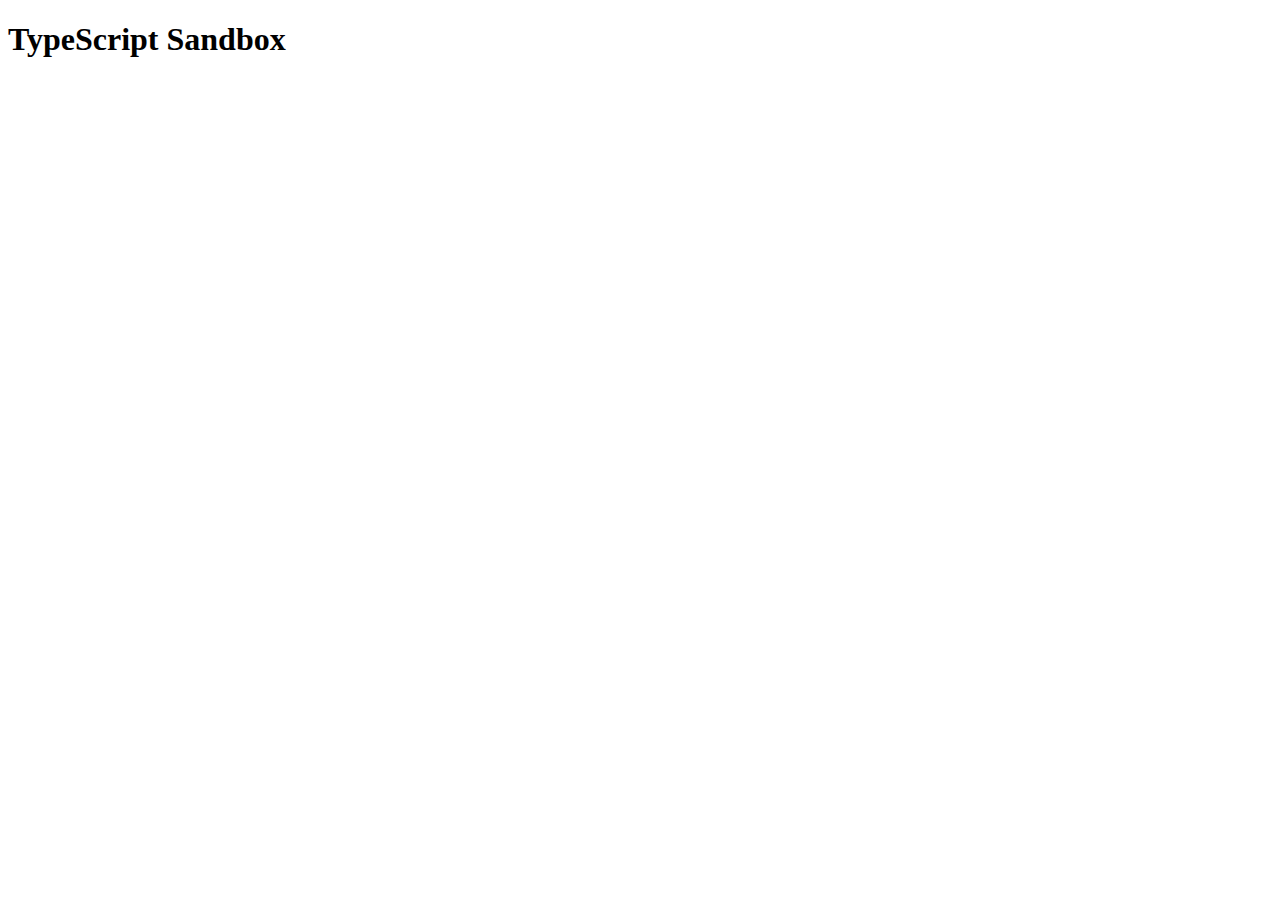
==== index.html @ 8939a66f "first commit" ====
<!DOCTYPE html>
<html lang="en">
  <head>
    <meta charset="UTF-8" />
    <link rel="icon" type="image/svg+xml" href="/vite.svg" />
    <meta name="viewport" content="width=device-width, initial-scale=1.0" />
    <title>Vite + TS</title>
  </head>
  <body>
    <div id="app">
      <h1>TypeScript Sandbox</h1>
    </div>
    <script type="module" src="/src/main.ts"></script>
  </body>
</html>
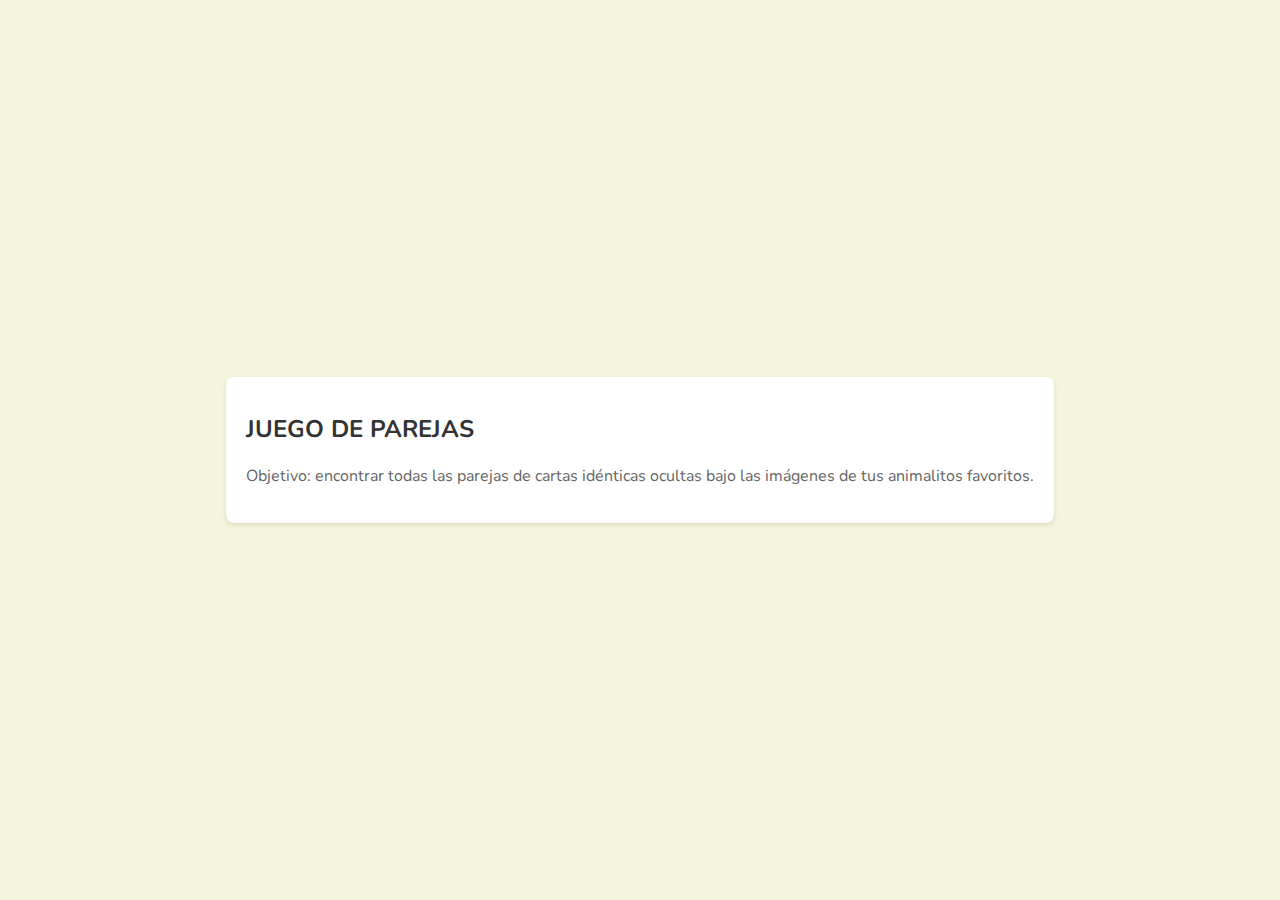
==== commit 7b1fe98f: "posible modelo" ====
--- a/index.html
+++ b/index.html
@@ -4,12 +4,19 @@
     <meta charset="UTF-8" />
     <link rel="icon" type="image/svg+xml" href="/vite.svg" />
     <meta name="viewport" content="width=device-width, initial-scale=1.0" />
-    <title>Vite + TS</title>
+    <link rel="stylesheet" href="./src/style.css" />
+    <title>Emparejar Cartas</title>
   </head>
   <body>
-    <div id="app">
-      <h1>TypeScript Sandbox</h1>
-    </div>
+    <header>
+      <h1>JUEGO DE PAREJAS</h1>
+      <div class="introduccion">
+        <p>
+          Objetivo: encontrar todas las parejas de cartas idénticas ocultas bajo
+          las imágenes de tus animalitos favoritos.
+        </p>
+      </div>
+    </header>
     <script type="module" src="/src/main.ts"></script>
   </body>
 </html>
--- a/src/style.css
+++ b/src/style.css
@@ -0,0 +1,52 @@
+@import url("https://fonts.googleapis.com/css2?family=Nunito:ital,wght@0,200..1000;1,200..1000&display=swap");
+
+body {
+  background-color: beige;
+  font-family: "Nunito", sans-serif;
+  margin: 0;
+  padding: 0;
+  display: flex;
+  justify-content: center;
+  align-items: center;
+  height: 100vh;
+}
+
+header {
+  background-color: #fff;
+  padding: 20px;
+  border-radius: 8px;
+  box-shadow: 0 2px 4px rgba(0, 0, 0, 0.1);
+}
+
+header h1 {
+  color: #333;
+  font-size: 24px;
+  margin-bottom: 20px;
+}
+
+.introduccion {
+  color: #666;
+  font-size: 16px;
+  margin-bottom: 10px;
+}
+
+.cartas-container {
+  display: grid;
+  grid-template-columns: repeat(4, 200px);
+  gap: 30px;
+}
+
+.divCarta {
+  width: 200px;
+  height: 200px;
+  background-color: rgb(225, 139, 194);
+  border-radius: 10%;
+  display: flex;
+  justify-content: center;
+  align-items: center;
+}
+
+.imagen {
+  max-width: 100%;
+  max-height: 100%;
+}
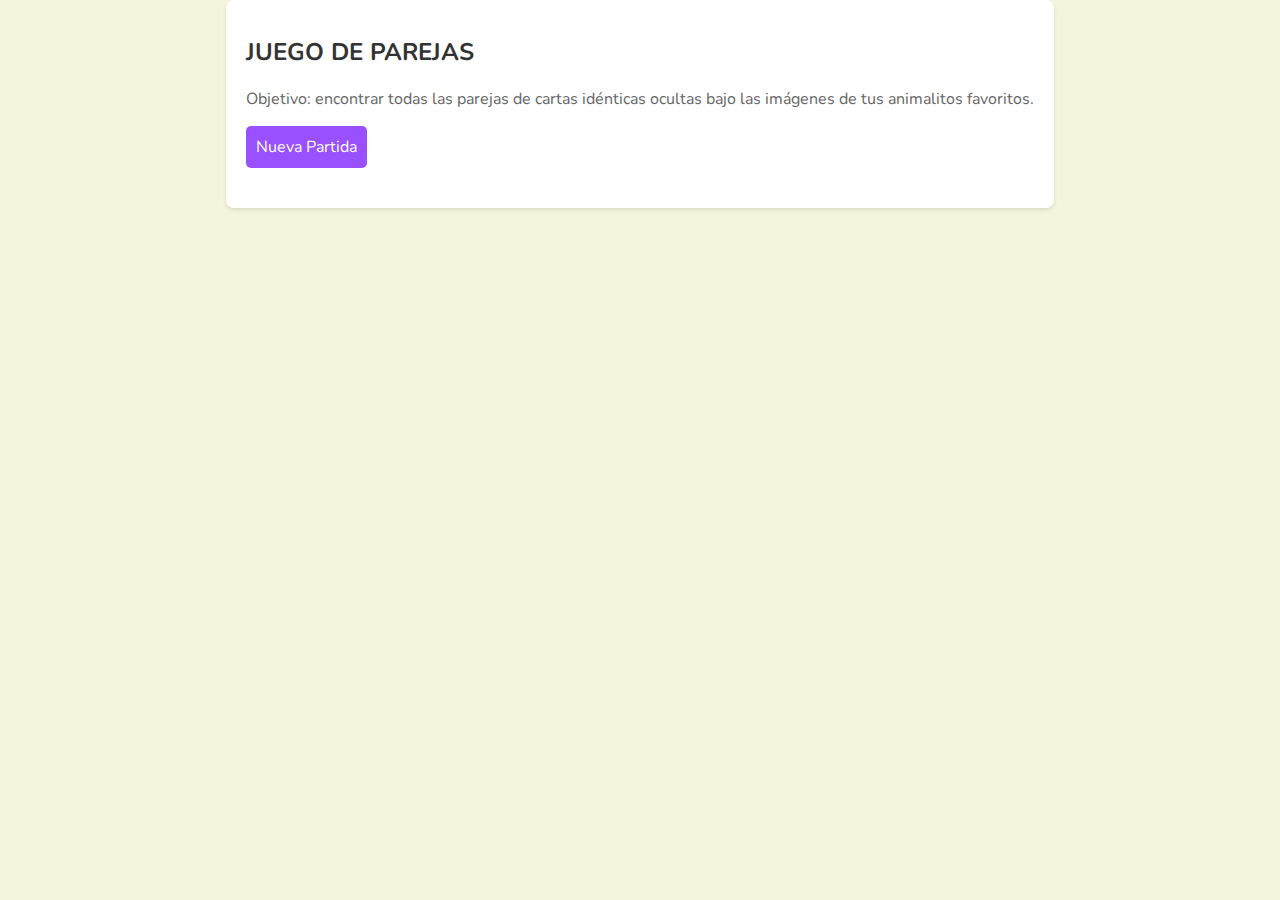
==== commit cb6199dd: "tablero creado, cartas volteadas" ====
--- a/index.html
+++ b/index.html
@@ -16,6 +16,10 @@
           las imágenes de tus animalitos favoritos.
         </p>
       </div>
+      <div class="button-container">
+        <button id="nueva-partida">Nueva Partida</button>
+      </div>
+      <div class="cartas-container"></div>
     </header>
     <script type="module" src="/src/main.ts"></script>
   </body>
--- a/src/style.css
+++ b/src/style.css
@@ -8,7 +8,6 @@
   display: flex;
   justify-content: center;
   align-items: center;
-  height: 100vh;
 }
 
 header {
@@ -32,13 +31,16 @@
 
 .cartas-container {
   display: grid;
-  grid-template-columns: repeat(4, 200px);
-  gap: 30px;
+  grid-template-columns: repeat(4, 150px);
+  gap: 20px;
+  max-width: 800px; /* Ancho máximo del contenedor */
+  margin: 0 auto; /* Margen automático para centrar horizontalmente */
+  justify-content: center;
 }
 
 .divCarta {
-  width: 200px;
-  height: 200px;
+  width: 150px;
+  height: 150px;
   background-color: rgb(225, 139, 194);
   border-radius: 10%;
   display: flex;
@@ -50,3 +52,19 @@
   max-width: 100%;
   max-height: 100%;
 }
+
+button {
+  background-color: rgb(153, 80, 255);
+  color: white;
+  border-radius: 5px;
+  padding: 10px;
+  border: none;
+  font-family: "Nunito", sans-serif;
+  font-size: 16px;
+  cursor: pointer;
+  margin-bottom: 20px;
+}
+
+button:hover {
+  background-color: rgb(177, 127, 247);
+}
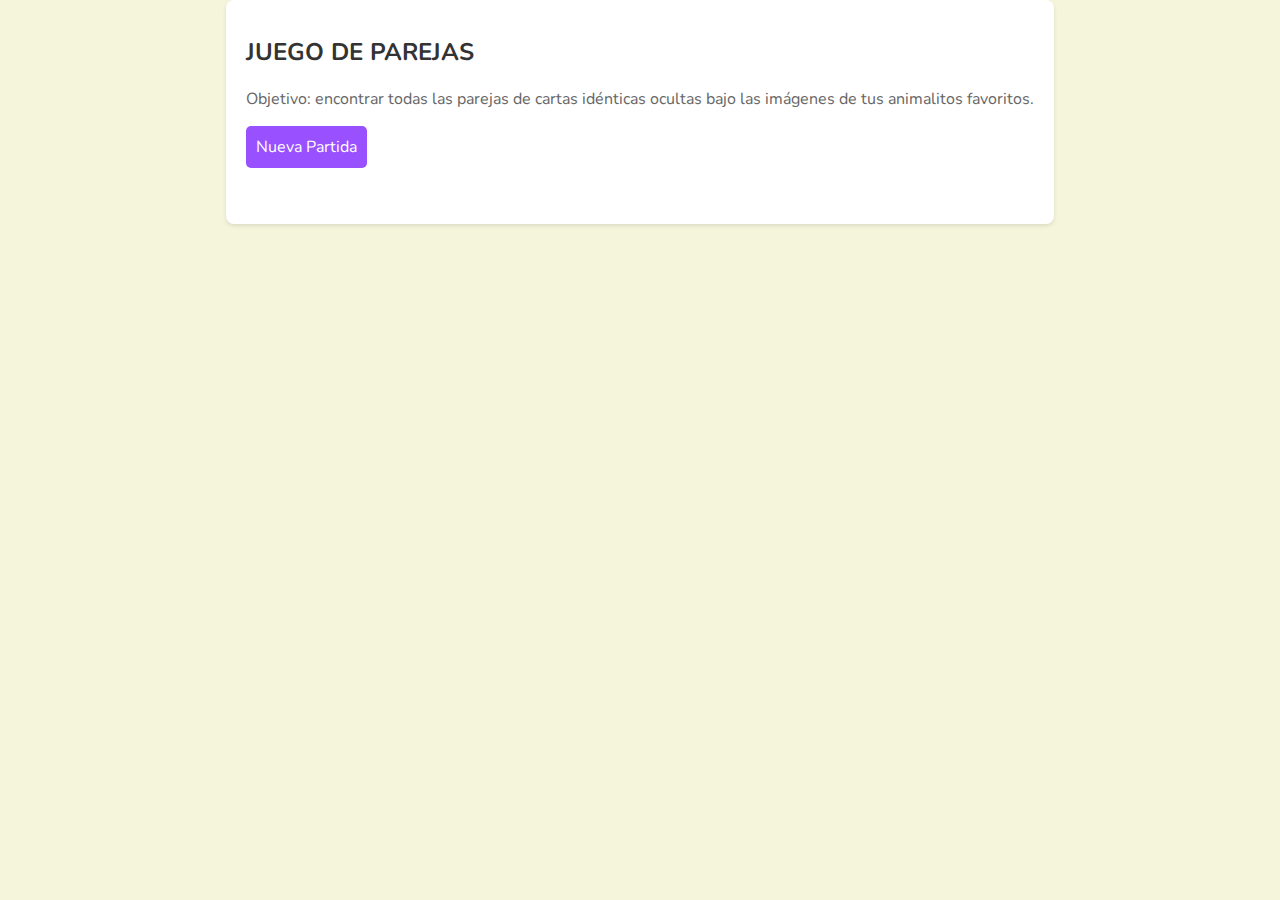
==== commit 6c346d43: "numero de intentos" ====
--- a/index.html
+++ b/index.html
@@ -19,6 +19,9 @@
       <div class="button-container">
         <button id="nueva-partida">Nueva Partida</button>
       </div>
+      <div class="intentos">
+        <p id="numero-intentos"></p>
+      </div>
       <div class="cartas-container"></div>
     </header>
     <script type="module" src="/src/main.ts"></script>
